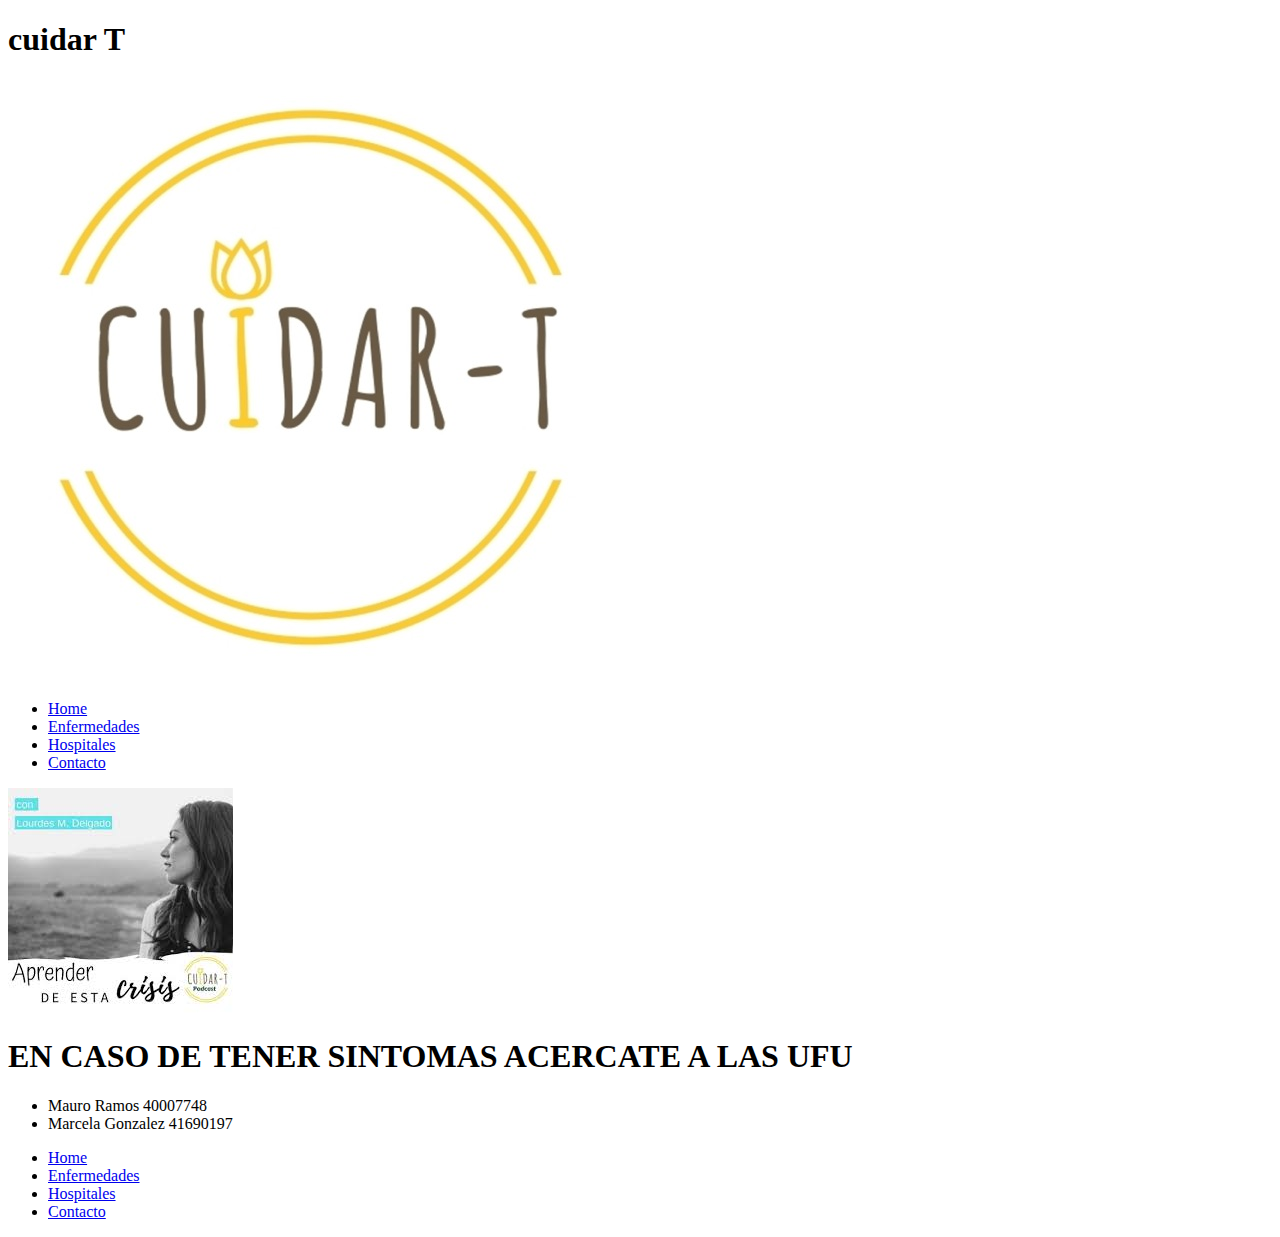
==== index.html @ f139e27c "Inicio" ====
<!DOCTYPE html>
<html lang="es">
<head>
    <meta charset="UTF-8">
    <meta name="viewport" content="width=device-width, initial-scale=1.0">
    <title>CUIDAR T</title>
</head>
<body>
   
    <header> 
       <div class="Header">
            <h1>cuidar T</h1>
            <img src="img/cuidart.jpg" alt="Logo">
            
       </div>
        
    </header>
    
    <nav>
        <div class="nav">
            <ul>
                <li><a href="#">Home</a></li>
                <li><a href="enfermedades.html">Enfermedades</a> </li>
                <li><a href="hospitales.html">Hospitales</a></li>
                <li><a href="#">Contacto</a></li>
            </ul>
        </div>
    </nav>
    
    <main>
        <div class="carrousel">
            <div class="item1">
               <img src="img/carrousel3.jpg" alt="foto1">

            </div>
        </div>

        <div class="Emergencia">
            <h1>EN CASO DE TENER SINTOMAS ACERCATE A LAS UFU </h1>

        </div>


    </main>
    <footer>    
        <div class="container">
         <div class= "datos">
                <ul>
                    <li>Mauro Ramos 40007748</li>
                    <li>Marcela Gonzalez 41690197</li>
                </ul>
         </div>
         <div class = "menu inferior">
            <div class="nav">
                <ul>
                    <li><a href="#">Home</a></li>
                    <li> <a href="enfermedades.html">Enfermedades</a> </li>
                    <li><a href="hospitales.html">Hospitales</a></li>
                    <li><a href="Contacto.html">Contacto</a></li>
                </ul>
            </div>
         </div>
         <div class= "links">

         </div>
        </div>
    </footer>


</body>
</html>
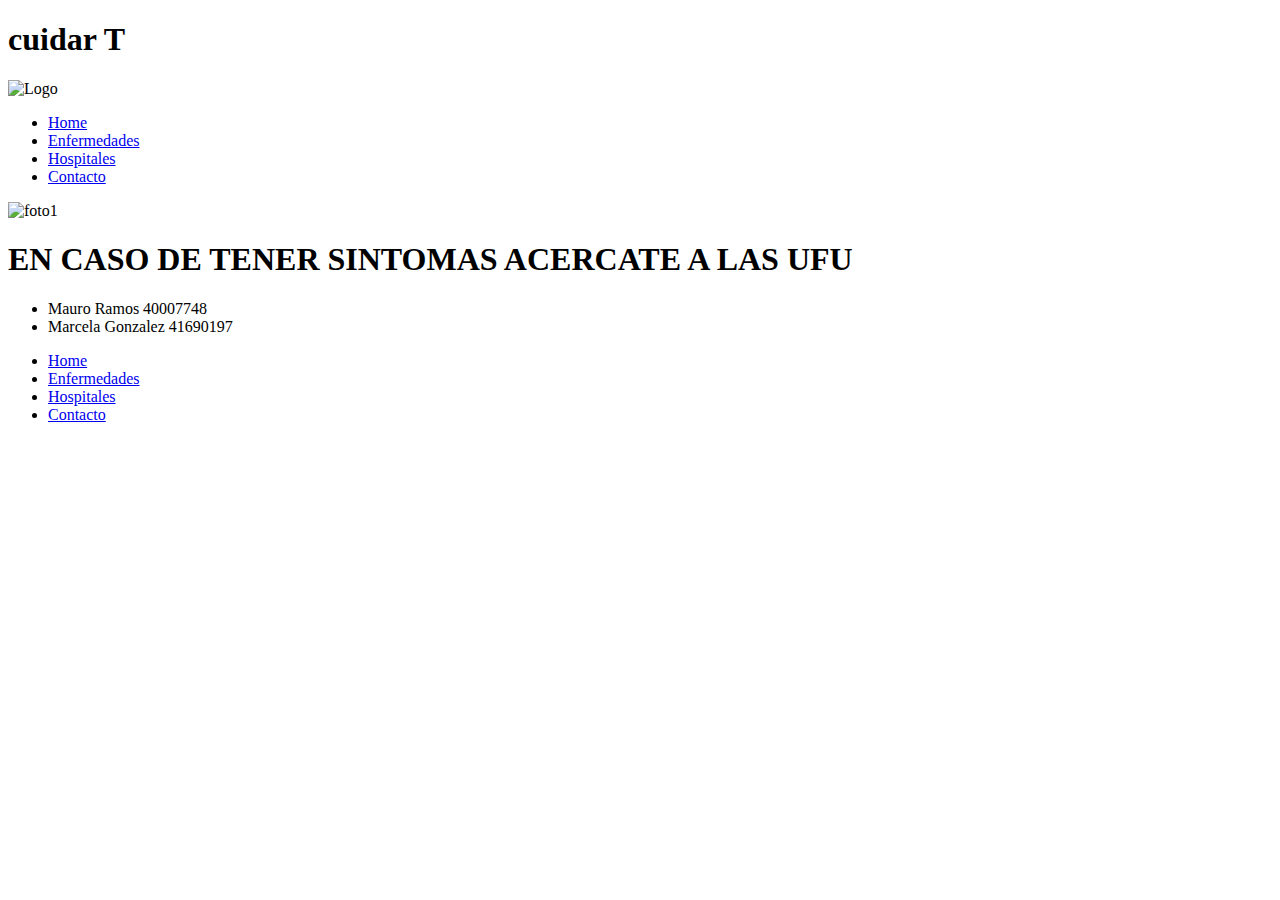
==== commit d5b499c5: "contacto terminado" ====
--- a/index.html
+++ b/index.html
@@ -10,7 +10,7 @@
     <header> 
        <div class="Header">
             <h1>cuidar T</h1>
-            <img src="img/cuidart.jpg" alt="Logo">
+            <img src="img/cuidart.jpeg" alt="Logo">
             
        </div>
         
@@ -22,7 +22,7 @@
                 <li><a href="#">Home</a></li>
                 <li><a href="enfermedades.html">Enfermedades</a> </li>
                 <li><a href="hospitales.html">Hospitales</a></li>
-                <li><a href="#">Contacto</a></li>
+                <li><a href="Contacto.html">Contacto</a></li>
             </ul>
         </div>
     </nav>
@@ -30,7 +30,7 @@
     <main>
         <div class="carrousel">
             <div class="item1">
-               <img src="img/carrousel3.jpg" alt="foto1">
+               <img src="img/carrousel3.jpeg" alt="foto1">
 
             </div>
         </div>
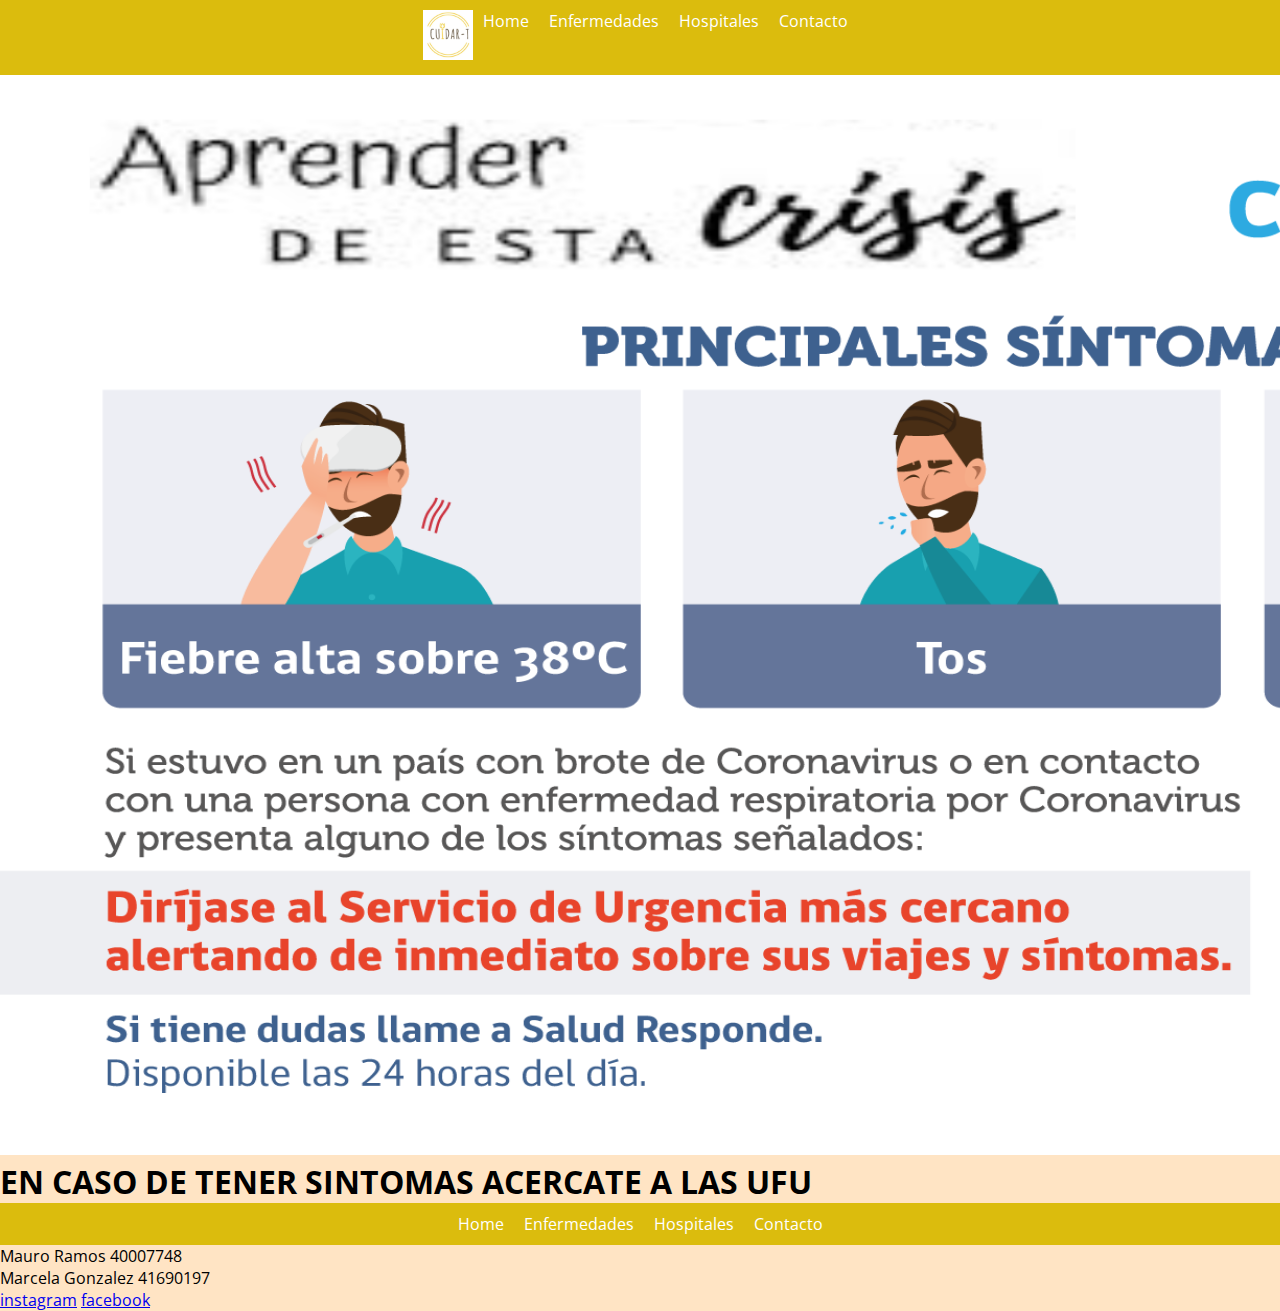
==== commit 9e58c366: "un poco de css y algunos cambios" ====
--- a/index.html
+++ b/index.html
@@ -4,13 +4,13 @@
     <meta charset="UTF-8">
     <meta name="viewport" content="width=device-width, initial-scale=1.0">
     <title>CUIDAR T</title>
+    <link rel="stylesheet" href="css/estilos.css">
 </head>
 <body>
    
     <header> 
        <div class="Header">
-            <h1>cuidar T</h1>
-            <img src="img/cuidart.jpeg" alt="Logo">
+        
             
        </div>
         
@@ -19,6 +19,7 @@
     <nav>
         <div class="nav">
             <ul>
+                <li><img src="img/cuidart.jpg" alt="Logo"></li>
                 <li><a href="#">Home</a></li>
                 <li><a href="enfermedades.html">Enfermedades</a> </li>
                 <li><a href="hospitales.html">Hospitales</a></li>
@@ -30,7 +31,7 @@
     <main>
         <div class="carrousel">
             <div class="item1">
-               <img src="img/carrousel3.jpeg" alt="foto1">
+               <img src="img/carrousel6.png" alt="foto1">
 
             </div>
         </div>
@@ -44,23 +45,28 @@
     </main>
     <footer>    
         <div class="container">
-         <div class= "datos">
-                <ul>
-                    <li>Mauro Ramos 40007748</li>
-                    <li>Marcela Gonzalez 41690197</li>
-                </ul>
-         </div>
-         <div class = "menu inferior">
             <div class="nav">
                 <ul>
+                     
                     <li><a href="#">Home</a></li>
                     <li> <a href="enfermedades.html">Enfermedades</a> </li>
                     <li><a href="hospitales.html">Hospitales</a></li>
                     <li><a href="Contacto.html">Contacto</a></li>
                 </ul>
             </div>
+        
+        
+            <div class= "datos">
+                <ul>
+                    <li>Mauro Ramos 40007748</li>
+                    <li>Marcela Gonzalez 41690197</li>
+                </ul>
          </div>
+         
          <div class= "links">
+                <a href="https://www.instagram.com/cuidart">instagram</a>
+                <a href="https://www.facebook.com/cuidart">facebook</a>
+
 
          </div>
         </div>
--- a/css/estilos.css
+++ b/css/estilos.css
@@ -0,0 +1,50 @@
+@import url('https://fonts.googleapis.com/css?family=Open+Sans');
+
+
+html{
+    background-color: bisque;
+}
+
+.nav img{
+    height: 50px;
+    width: 50px;
+  
+}
+
+body {
+    font-family: 'Open Sans', sans-serif;
+}
+
+.nav {
+    background-color: #dbbc0d;
+    display: block;
+}
+
+.nav a{
+    color: #fff;
+    text-decoration: none;
+    padding: 10px;
+}
+
+.nav ul{
+    display: flex;
+    justify-content: center;
+    
+   
+}
+
+.nav li{
+    list-style: none;
+    padding: 10px 0;
+    
+}
+
+* {
+    margin: 0;
+    padding: 0;
+}
+
+.carrousel img{
+    width: 1920px;
+    height: 1080px;
+}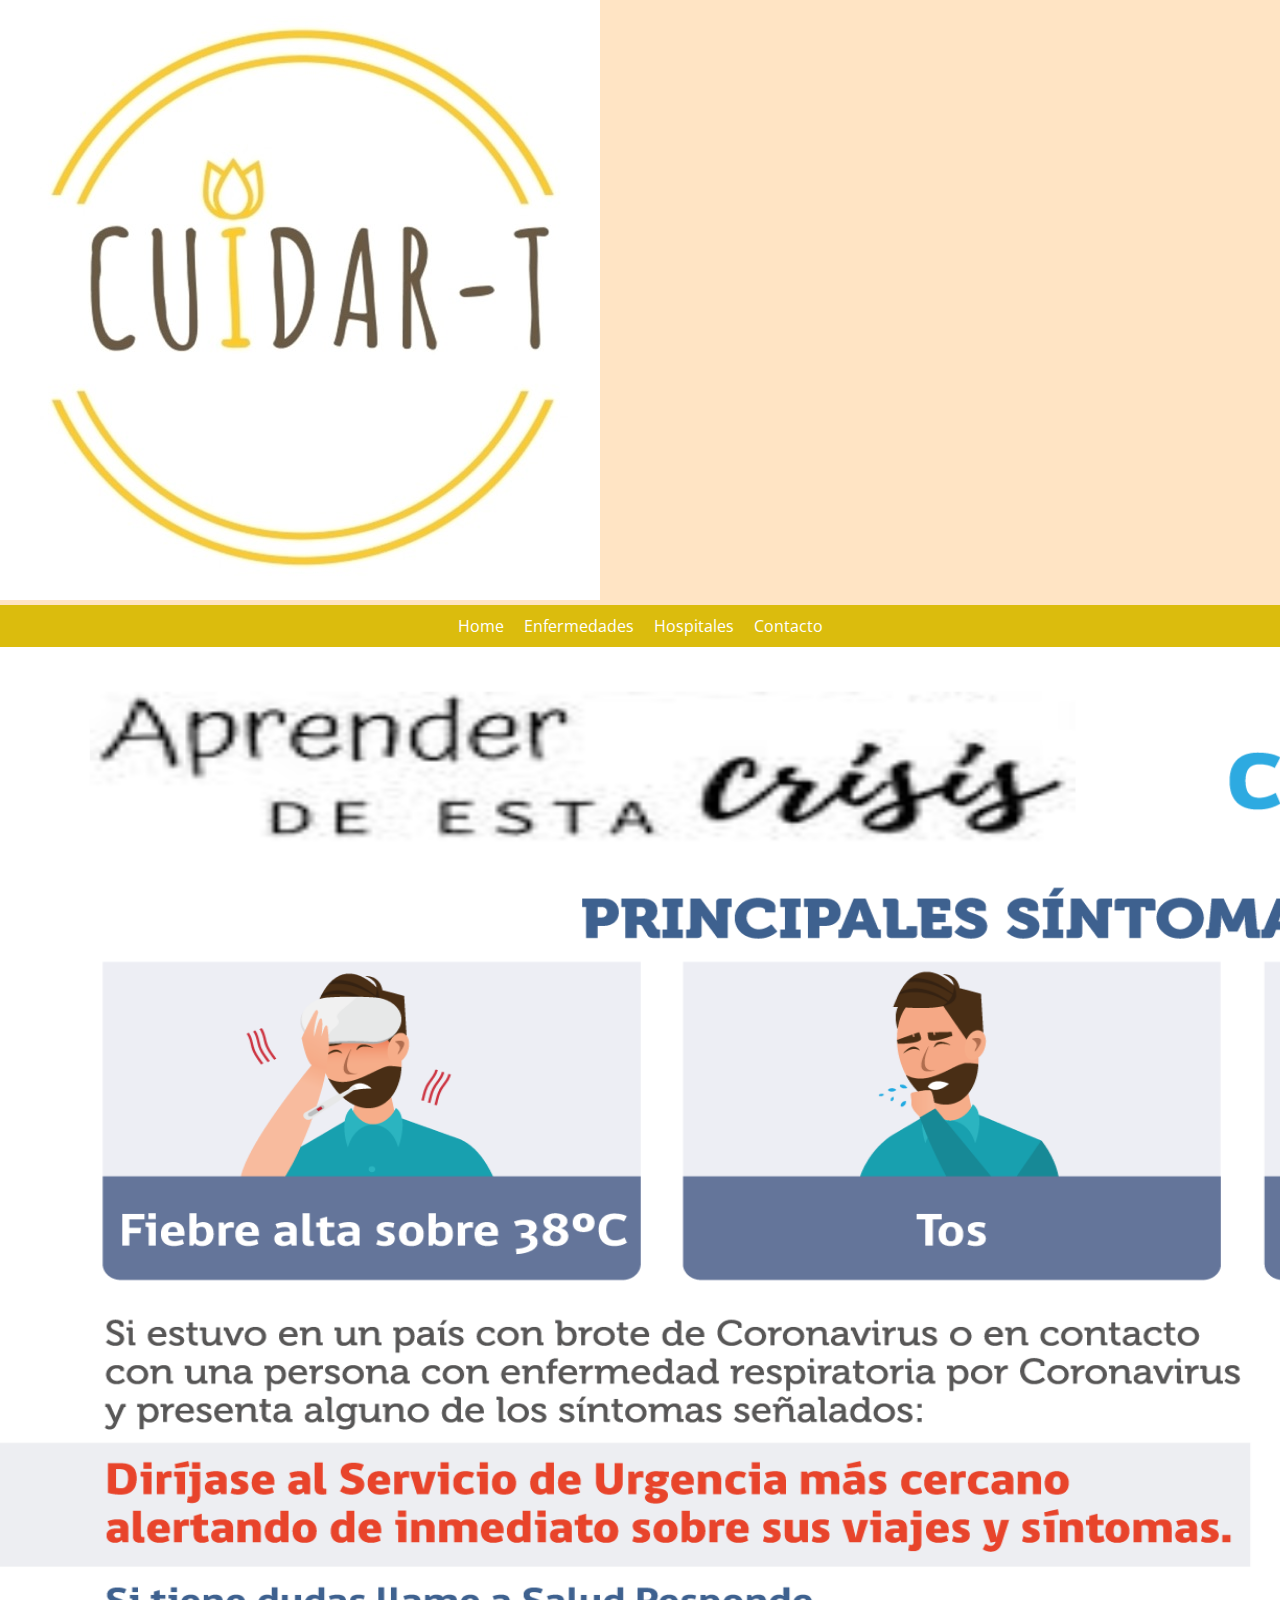
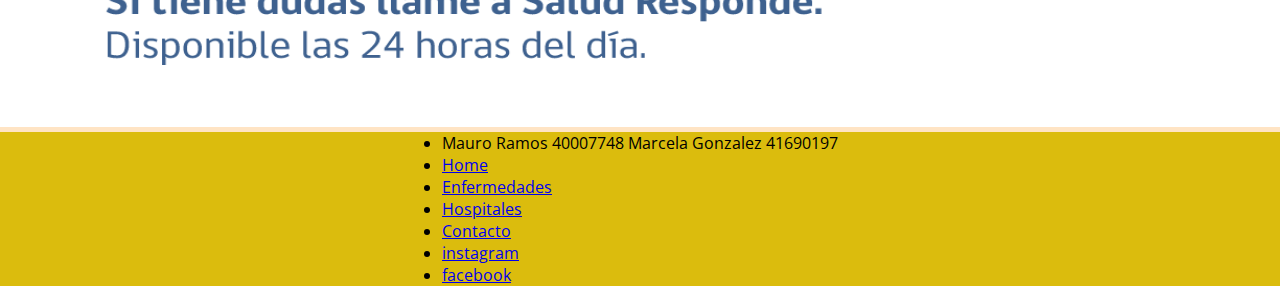
==== commit 56165632: "htmls" ====
--- a/index.html
+++ b/index.html
@@ -4,23 +4,20 @@
     <meta charset="UTF-8">
     <meta name="viewport" content="width=device-width, initial-scale=1.0">
     <title>CUIDAR T</title>
-    <link rel="stylesheet" href="css/estilos.css">
+    <link rel="stylesheet" href="css/estiloindex.css">
 </head>
 <body>
    
     <header> 
-       <div class="Header">
-        
-            
-       </div>
-        
+        <div class="Header">
+            <img src="img/cuidart.jpeg" alt="Logo">
+        </div>
     </header>
     
     <nav>
         <div class="nav">
             <ul>
-                <li><img src="img/cuidart.jpg" alt="Logo"></li>
-                <li><a href="#">Home</a></li>
+                <li><a href="index.html">Home</a></li>
                 <li><a href="enfermedades.html">Enfermedades</a> </li>
                 <li><a href="hospitales.html">Hospitales</a></li>
                 <li><a href="Contacto.html">Contacto</a></li>
@@ -35,43 +32,28 @@
 
             </div>
         </div>
+    </main>
 
-        <div class="Emergencia">
-            <h1>EN CASO DE TENER SINTOMAS ACERCATE A LAS UFU </h1>
-
-        </div>
-
-
-    </main>
     <footer>    
         <div class="container">
-            <div class="nav">
-                <ul>
-                     
-                    <li><a href="#">Home</a></li>
-                    <li> <a href="enfermedades.html">Enfermedades</a> </li>
-                    <li><a href="hospitales.html">Hospitales</a></li>
-                    <li><a href="Contacto.html">Contacto</a></li>
-                </ul>
-            </div>
-        
-        
-            <div class= "datos">
-                <ul>
-                    <li>Mauro Ramos 40007748</li>
-                    <li>Marcela Gonzalez 41690197</li>
-                </ul>
-         </div>
+            <ul>
+                <li>
+                    Mauro Ramos 40007748
+                    Marcela Gonzalez 41690197
+                </li>
+            
+            
+                <li><a href="index.html">Home</a></li>
+                <li> <a href="enfermedades.html">Enfermedades</a> </li>
+                <li><a href="hospitales.html">Hospitales</a></li>
+                <li><a href="Contacto.html">Contacto</a></li>
+            
          
-         <div class= "links">
-                <a href="https://www.instagram.com/cuidart">instagram</a>
-                <a href="https://www.facebook.com/cuidart">facebook</a>
-
-
-         </div>
+            
+                <li><a href="https://www.instagram.com/cuidart">instagram</a></li> 
+                <li><a href="https://www.facebook.com/cuidart">facebook</a></li>
+            </ul>
         </div>
     </footer>
-
-
 </body>
 </html>--- a/css/estiloindex.css
+++ b/css/estiloindex.css
@@ -0,0 +1,59 @@
+@import url('https://fonts.googleapis.com/css?family=Open+Sans');
+
+html{
+    background-color: bisque;
+}
+
+.nav img{
+    height: 50px;
+    width: 50px;
+}
+
+body {
+    font-family: 'Open Sans', sans-serif;
+}
+
+.nav {
+    background-color: #dbbc0d;
+    display: block;
+}
+
+.nav a{
+    color: #fff;
+    text-decoration: none;
+    padding: 10px;
+}
+
+.nav ul{
+    display: flex;
+    justify-content: center;
+}
+
+.nav li{
+    list-style: none;
+    padding: 10px 0;
+}
+
+* {
+    margin: 0;
+    padding: 0;
+}
+
+.carrousel img{
+    width: 1920px;
+    height: 1080px;
+} 
+
+footer {
+    background-color: #dbbc0d;
+    display: flex;
+    justify-content: center;
+}
+
+.container{
+    float: left;
+    position: relative;
+    min-height: 1px;
+    padding-right: 15px;
+    padding-left: 15px;
+}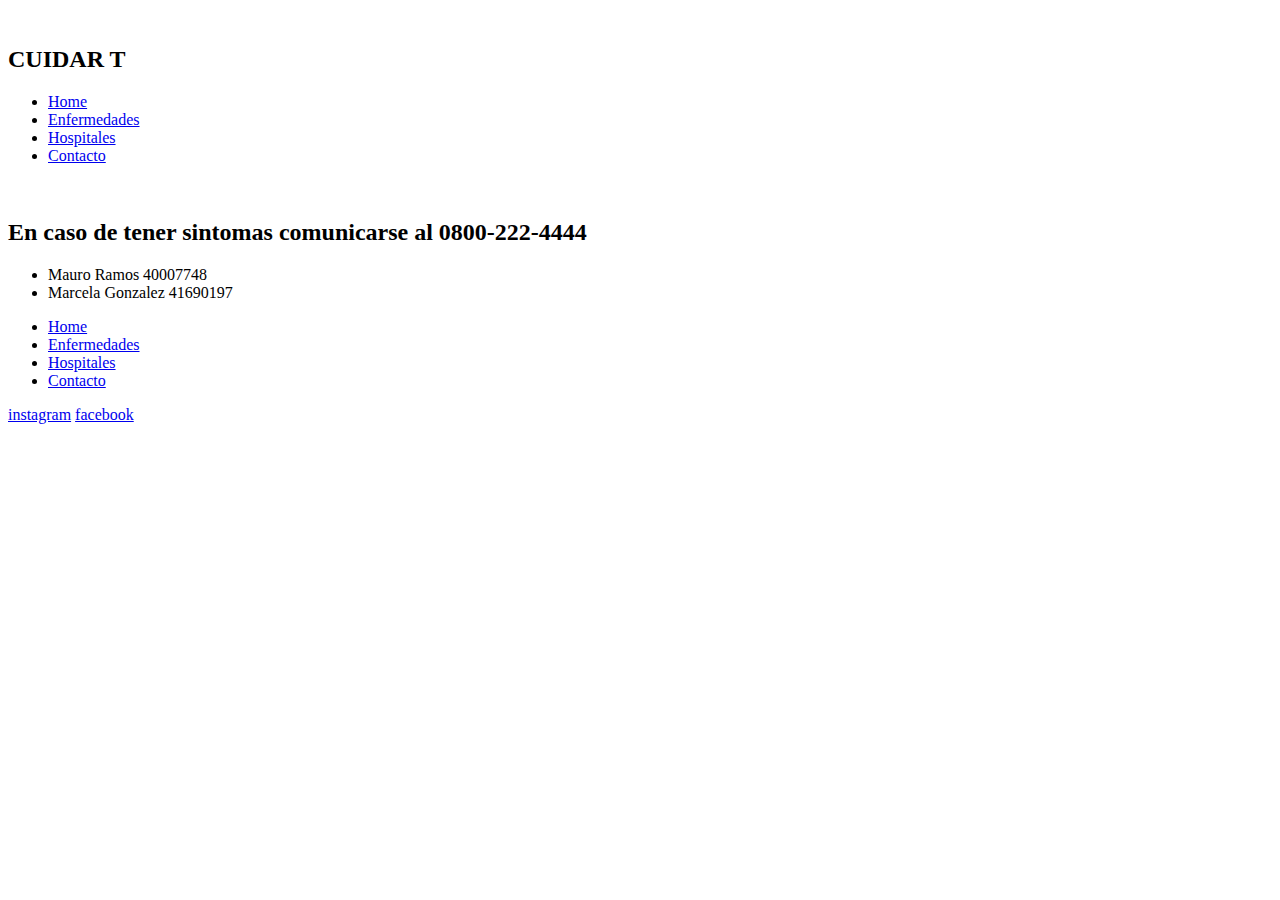
==== commit 256d9076: "htmls actualizado header y footer, menos el de enfermedades" ====
--- a/index.html
+++ b/index.html
@@ -3,57 +3,57 @@
 <head>
     <meta charset="UTF-8">
     <meta name="viewport" content="width=device-width, initial-scale=1.0">
-    <title>CUIDAR T</title>
-    <link rel="stylesheet" href="css/estiloindex.css">
+    <title>Inicio Cuidart</title>
+    <link rel="stylesheet" href="css/estiloIndex.css">
 </head>
 <body>
-   
-    <header> 
-        <div class="Header">
-            <img src="img/cuidart.jpeg" alt="Logo">
-        </div>
-    </header>
-    
-    <nav>
-        <div class="nav">
+    <div class= "container">
+        
+        <section class="logo">
+            <img class="logo" src="img/cuidart3.png" alt="">
+        </section>
+
+        <header class="header">
+            <h2>CUIDAR T</h2>
+        </header>
+        
+        <aside class="sidebar">  
             <ul>
                 <li><a href="index.html">Home</a></li>
                 <li><a href="enfermedades.html">Enfermedades</a> </li>
                 <li><a href="hospitales.html">Hospitales</a></li>
                 <li><a href="Contacto.html">Contacto</a></li>
             </ul>
-        </div>
-    </nav>
+        </aside>
+        
+        <main class="carrousel">
+            <img class="imgResp" src="img/carrousel7.png" alt="">
+        </main> 
     
-    <main>
-        <div class="carrousel">
-            <div class="item1">
-               <img src="img/carrousel6.png" alt="foto1">
-
+        <section class="emergencia">
+            <h2>En caso de tener sintomas comunicarse al 0800-222-4444</h2>
+        </section>
+    
+        <footer class="footer">
+            <div class="datos">
+                <ul>
+                    <li>Mauro Ramos 40007748</li>
+                    <li>Marcela Gonzalez 41690197</li>
+                </ul>
             </div>
-        </div>
-    </main>
-
-    <footer>    
-        <div class="container">
-            <ul>
-                <li>
-                    Mauro Ramos 40007748
-                    Marcela Gonzalez 41690197
-                </li>
-            
-            
-                <li><a href="index.html">Home</a></li>
-                <li> <a href="enfermedades.html">Enfermedades</a> </li>
-                <li><a href="hospitales.html">Hospitales</a></li>
-                <li><a href="Contacto.html">Contacto</a></li>
-            
-         
-            
-                <li><a href="https://www.instagram.com/cuidart">instagram</a></li> 
-                <li><a href="https://www.facebook.com/cuidart">facebook</a></li>
-            </ul>
-        </div>
-    </footer>
+            <div class="menuinf">
+                <ul>
+                    <li><a href="index.html">Home</a></li>
+                    <li><a href="enfermedades.html">Enfermedades</a> </li>
+                    <li><a href="hospitales.html">Hospitales</a></li>
+                    <li><a href="Contacto.html">Contacto</a></li>
+                </ul>
+            </div>
+            <div class="links">
+                <a href="https://www.instagram.com/cuidart">instagram</a>
+                <a href="https://www.facebook.com/cuidart">facebook</a>
+            </div>
+        </footer>
+    </div>
 </body>
 </html>